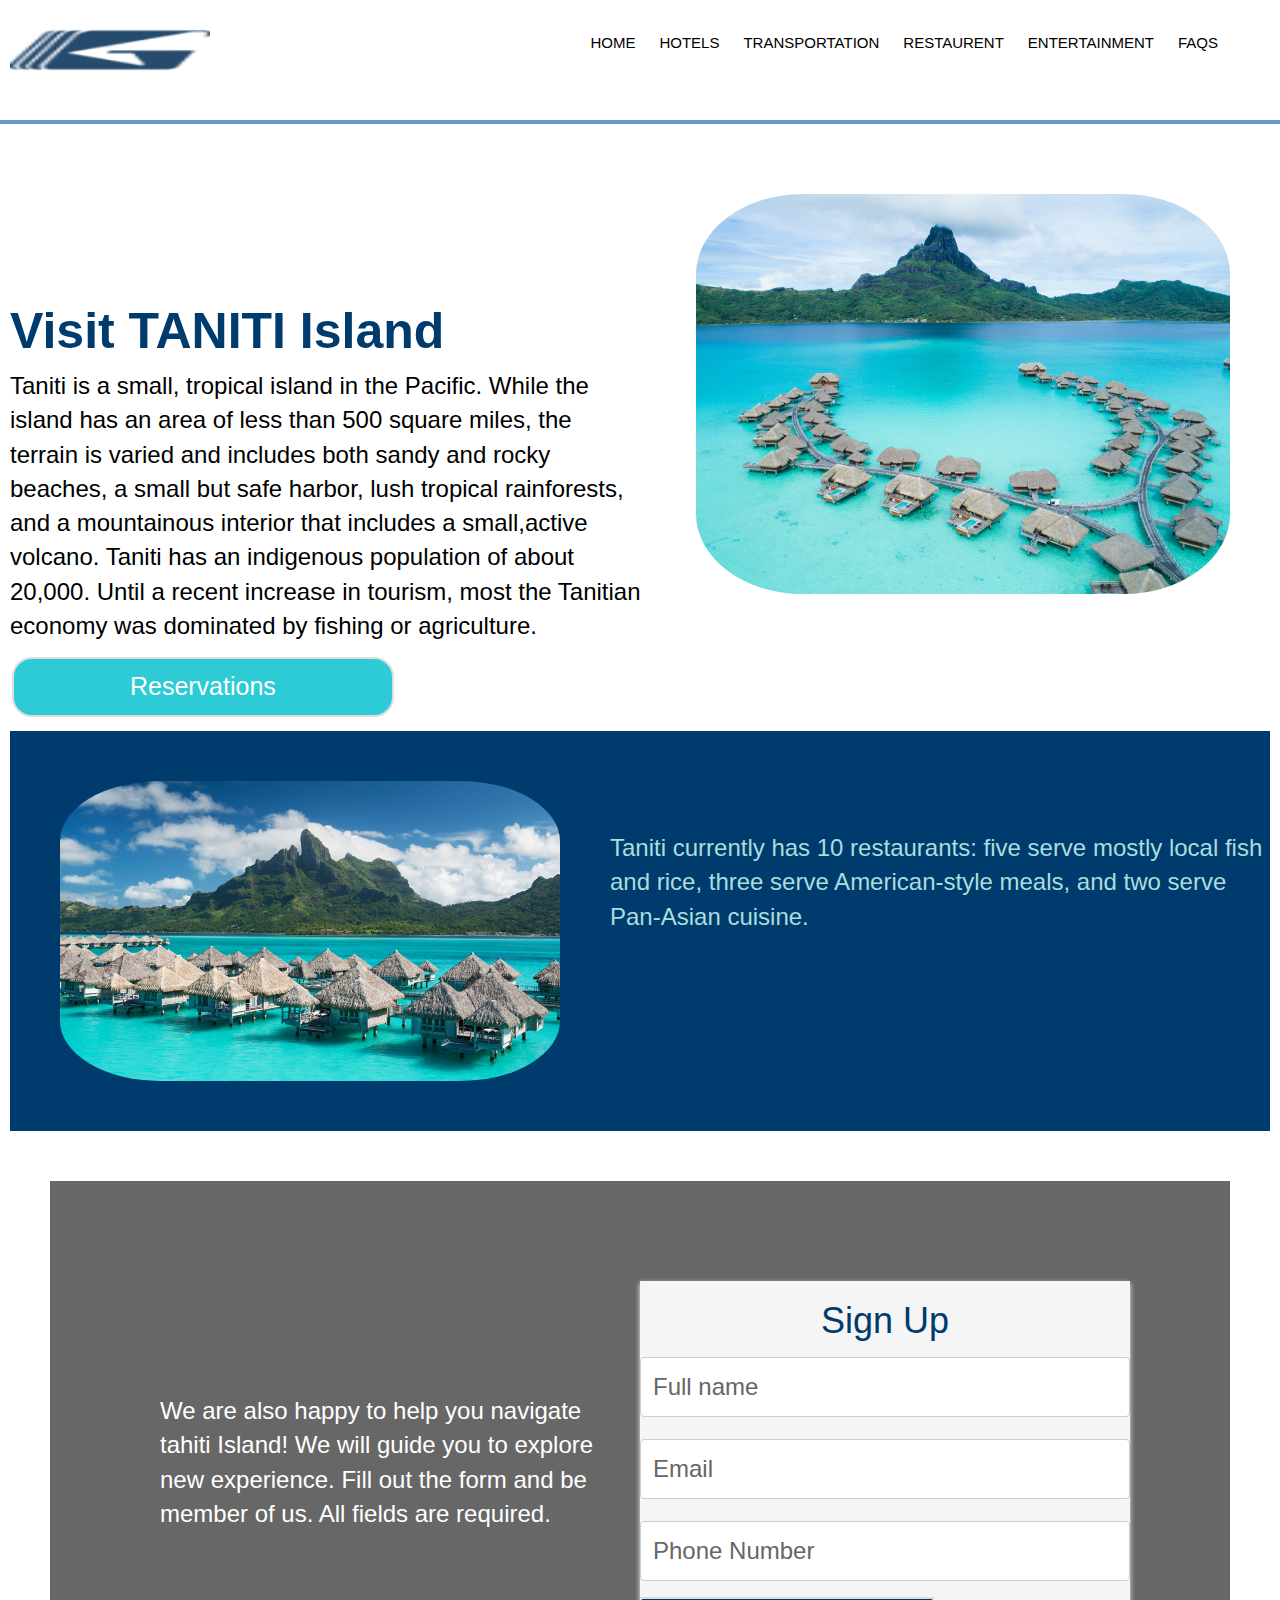
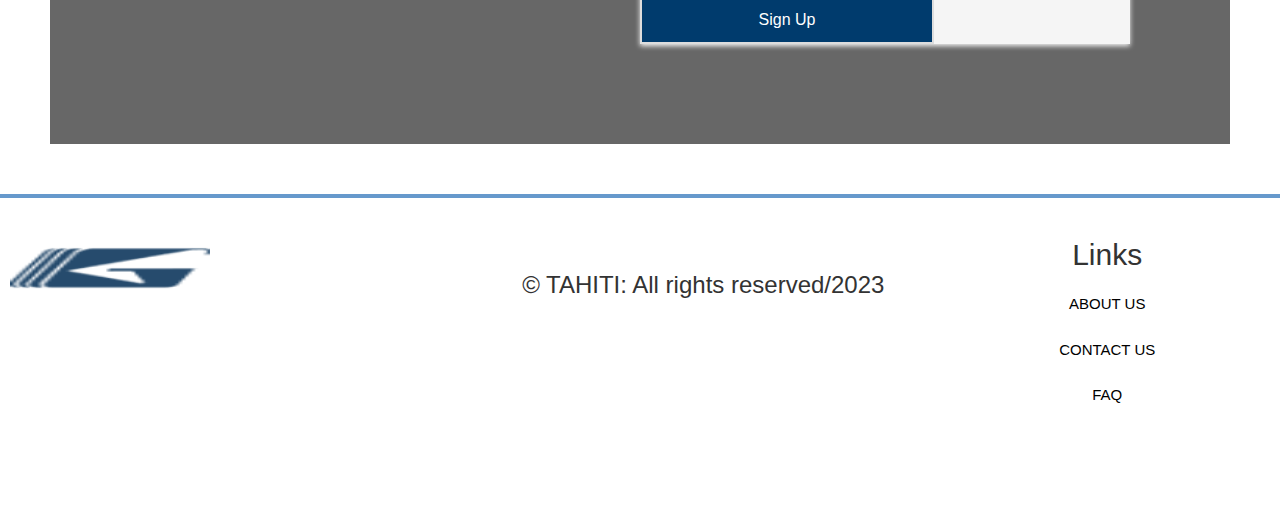
==== Index.html @ 077d3fd6 "int" ====
<!DOCTYPE html>
<html>

<head>
	<title>
       Tiniti
	</title>
	<meta name="viewport"
		content="width=device-width, initial-scale=1">
        <head>
            <link rel="stylesheet" href="https://cdnjs.cloudflare.com/ajax/libs/font-awesome/4.7.0/css/font-awesome.min.css">
            <link rel="stylesheet" href="https://maxcdn.bootstrapcdn.com/bootstrap/3.4.1/css/bootstrap.min.css">
            <link rel="stylesheet" href="style.css">

</head>

<body>
<!-- Navbar items -->
	<div id="navlist">
        <div class="logo">
            <img src="images/logo.png " style=" margin: 10px;
            " height="80px" width="200px"
            />
              <!-- search bar right align -->
		
        <div class="nav">
		<a href="#">Home</a>
		<a href="Hotels.html">Hotels</a>
		<a href="Transport.html">Transportation</a>
		<a href="restaurant.html">Restaurent</a>
        <a href="entertaiment.html">Entertainment</a>
        <a href="faqs.html">FAQS</a>
        </div>
	</div>
<hr>
	<!-- logo with tag -->
	<div class="hero">
        <div class="div1">
		<h1 style="padding-top:40px;width: 100%; font-weight: 700; font-size: 50px;">
			Visit TANITI Island 
        </h1>
        <p>
            Taniti is a small, tropical island in the Pacific. While the island has an area of less than 500 square miles, the terrain is varied and includes both sandy and rocky beaches, a small but safe harbor, lush tropical rainforests, and a mountainous interior that includes a small,active volcano. 
            Taniti has an indigenous population of about 20,000. Until a recent increase in tourism, most the Tanitian economy was dominated by fishing or agriculture.</p>
       <button class="btn" onclick="window.location.href = '#contact';">Reservations</button>
        </butt>
    </div>
            <div class="div2">
               <img src="images/tahiti 2.jpeg" width="400" height="400">    
            </div>
            
	</div>
      
<!--section 3-->
<div class="value">
    <div class="div2">
        <img src="images/tahiti.jpeg" width="300" height="300">   
    </div>
    <div style="margin-top: 100px">
        Taniti currently has 10 restaurants: five serve mostly local fish and rice, three serve American-style meals, and two serve Pan-Asian cuisine.
        </div>
</div>
<div class="main-block" id="contact">
    <div class="left-part">
        <p style="margin:10px">We are also happy to help you navigate tahiti Island! We will guide you to explore new experience. Fill out the form and be member of us. All fields are required.</p>
    </div>

    <form action="/">
    <h1 style="text-align: center;">Sign Up</h1>
    <div class="info">
    <input class="fname" type="text" name="name" placeholder="Full name" required>
    <input type="text" name="name" placeholder="Email" required>
    <input type="text" name="name" placeholder="Phone Number " required>
    </div>
    <button type="submit" href="/">Sign Up</button required>
    </form>
    </div>


<hr>
<!--footer-->	
		<footer class="footer">
            <div class="logo">
                <img src="images/logo.png " style=" margin: 10px;
             " height="80px" width="200px"
                />
			<div class="column">
                <h2 style="text-align: center;">Links</h2>
                <div class="links">
                    <a href="#">About US</a>
                    <a href="#contact">Contact Us</a>
                    <a href=" ">FAQ</a>
                 </div>
			</div>
            <di class="copyright">
               <span>&copy; TAHITI: All rights reserved/2023</span> 
                </di>
        
		</footer>
</body>    
</html>
---- style.css ----
/* styling navlist */
  body{
    font-family: sans-serif;
      font-size: 24px;
  }
		h1{
      color:#003B6D;
    }
  p{
    color:#fff;
  }
	/* styling navlist anchor element */
	#navlist a {
    float: left;
		display: block;
     color:  #000;;
		text-align: center;
		padding: 12px;
		text-decoration: none;
		font-size: 15px;
    text-transform: uppercase;
	}
.nav{
float: right;
 margin-left: 100px;
 margin-right: 50px;
 margin-top: 20px;
}
	.navlist-right{
		float:right;
	}

	/* hover effect of navlist anchor element */
	#navlist a:hover {
		background-color: #ddd;
		color: black;
	}
		
	/* styling search bar */
	.search input[type=text]{
    border: 1px solid #ccc;
		width:300px;
		height:25px;
		border-radius:25px;
		border: none;
     margin-top: 20px;
     border: 5px solid  #6699CC;
     color: #003B6D;;
	}	
	.search{
		float:right;
		margin:7px;
  
	}
		
	.search button{
    margin-top: 20px;
		background-color:#2CCBD6;
		color: green;
		float: right;
		padding: 4px 3px;
		margin-right: 16px;
		font-size: 12px;
		border-radius: 5px;
		cursor: pointer;
	} 
.hero{
  width: 100%;
  display: flex;
  justify-content: space-between;
  background-repeat: no-repeat;

}
.hero p{
  color: #000;
}

.div1{
  width: 100%;
   margin: auto;
   color:#fff;
   margin-top: 100px;
   margin-left: 10px;
} 
.div2{
  margin: 50px;
}
.div2 img{
  border-radius: 20%;
  width: fit-content;
}
.btn{
  font-weight: 100;
  background-color:#2CCBD6;
  border: none;
  color: white;
  padding: 10px 20px;
  border-radius: 20px;
  border: 2px solid #ddd;
  text-align: center;
  text-decoration: none;
  display: inline-block;
  font-size: 25px;
  font-weight: 1000px;
  margin: 4px 2px;
  cursor: pointer;
}
.btn:hover {
  background-color:#003B6D;
  color: #6699CC;
}

/* contact page */

* {box-sizing: border-box;}

input[type=text], select, textarea {
  width: 100%;
  padding: 12px;
  border: 1px solid #ccc;
  border-radius: 4px;
  box-sizing: border-box;
  margin-top: 6px;
  margin-bottom: 16px;
  resize: vertical;
  justify-content: center;
  
}

input[type=submit] {
  background-color: #333;
  color: white;
  padding: 12px 20px;
  border: none;
  border-radius: 4px;
  cursor: pointer;
}

input[type=submit]:hover {
  background-color:#000;
  color:#add;
}
.value{
  display: flex;
  background-color:#003B6D;
  color:#add;
  margin-top: 10px;
  margin: 10px;
}
.card {
        box-shadow: 0 4px 8px 0 rgba(0, 0, 0, 0.2);
        text-align: center;
        max-width: 500px;
        margin-left: 100px;
        display: inline-block;
      }
      .card button {
        border: 2px solid #ddd;
        border: none;
        outline: 0;
        padding: 12px;
        text-align: center;
        cursor: pointer;
        width: 100%;
        font-size: 18px;
      }
      
      .card button:hover {
        opacity: 0.7;
      }   
@media (max-width: 1024px) {
  .hero {
    flex-direction: column;
  }
  .search{
		display: none;
  
	}
  .div2 img{
   justify-content: center;
width: 100;

  }
  .value{
    display: flex;
    flex-direction: column;
  }

}
.links {
display: flex;
flex-direction: column;
}


/*contact*/

.main-block {
  display: flex;
  flex-direction: column;
  justify-content: center;
  align-items: center;
  background:#676767;
  margin: 50px;
  }
  form {
  box-shadow: 0 2px 5px #f5f5f5; 
  background: #f5f5f5; 

  }
label{
  margin-left: 10px;
}
  input, textarea {
  width: calc(100% - 18px);
  border: 1px solid #1c87c9;
  outline: none;
  }
  input::placeholder {
  color: #666;
  }

  button{
  width: 60%;
  padding: 10px;
  justify-content: center;
  border: none;
  background: #003B6D;
  font-size: 16px;
  font-weight: 400;
  color: #fff;
  border: 2px solid #ddd;
  }
  button:hover {
  background: #2371a0;
  } 
  @media (min-width: 568px) {
  .main-block {
  flex-direction: row;
padding: 100px;
  }
  .left-part, form {
  width: 50%;
  }
 
  }

/*footer*/
.column {
  float: right;
  width: 27%;
height: 300px; 
}
.copyright{
float: right;
padding: 50px
}

hr{
  border-width: 1px 1px 0;
     border: 2px solid  #6699CC;
     margin-left: auto;
     margin-right: auto;
}
ul li{
  list-style-type: none;
}

.collapsible {
  background-color: #777;
  color: white;
  cursor: pointer;
  padding: 18px;
  width: 100%;
  border: none;
  text-align: left;
  outline: none;
  font-size: 15px;
}

.active, .collapsible:hover {
  background-color: #555;
}

.content {
  padding: 0 18px;
  display: none;
  overflow: hidden;
  background-color: #f1f1f1;
}
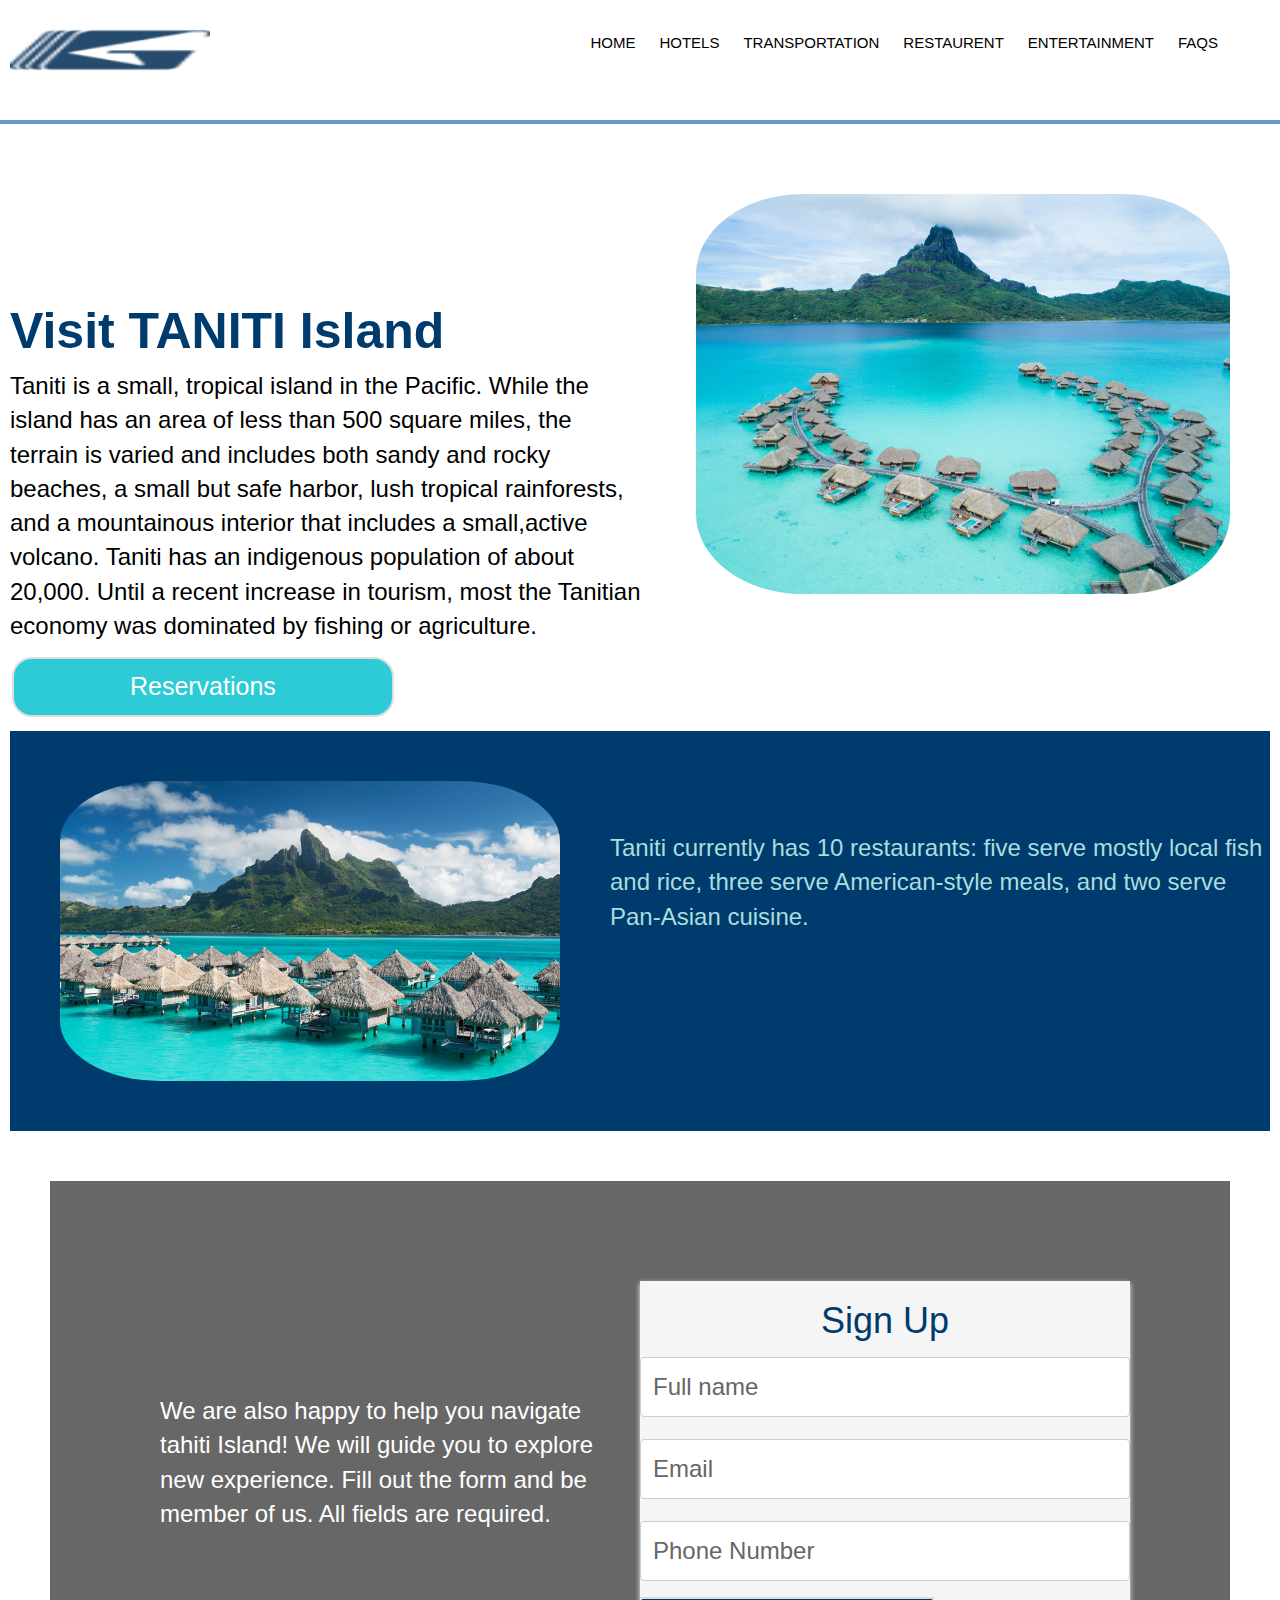
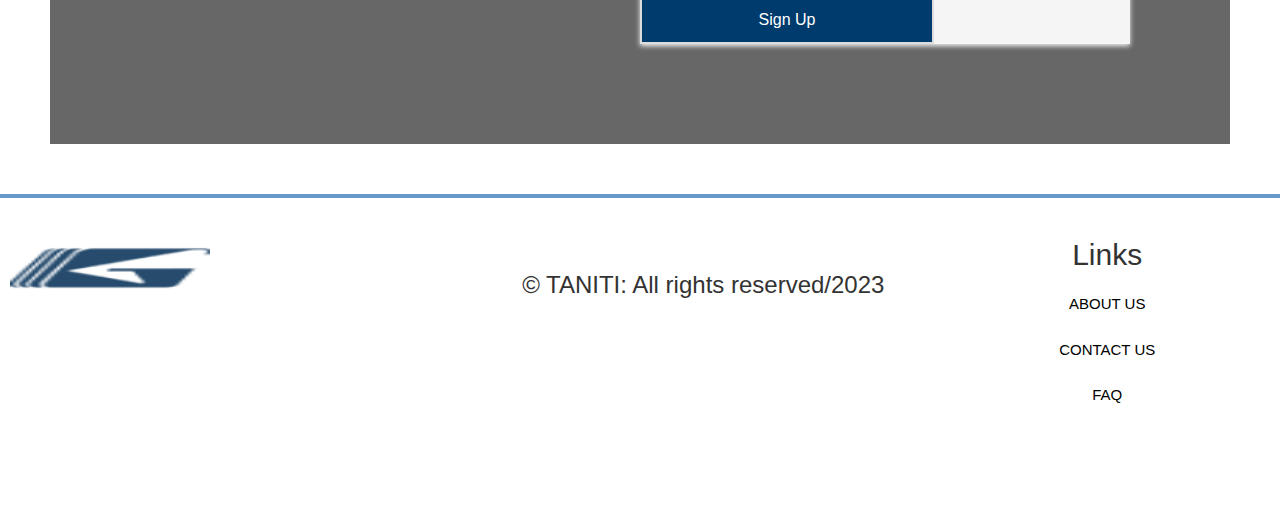
==== commit f3d01669: "spalling changed" ====
--- a/Index.html
+++ b/Index.html
@@ -93,7 +93,7 @@
                  </div>
 			</div>
             <di class="copyright">
-               <span>&copy; TAHITI: All rights reserved/2023</span> 
+               <span>&copy; TANITI: All rights reserved/2023</span> 
                 </di>
         
 		</footer>
